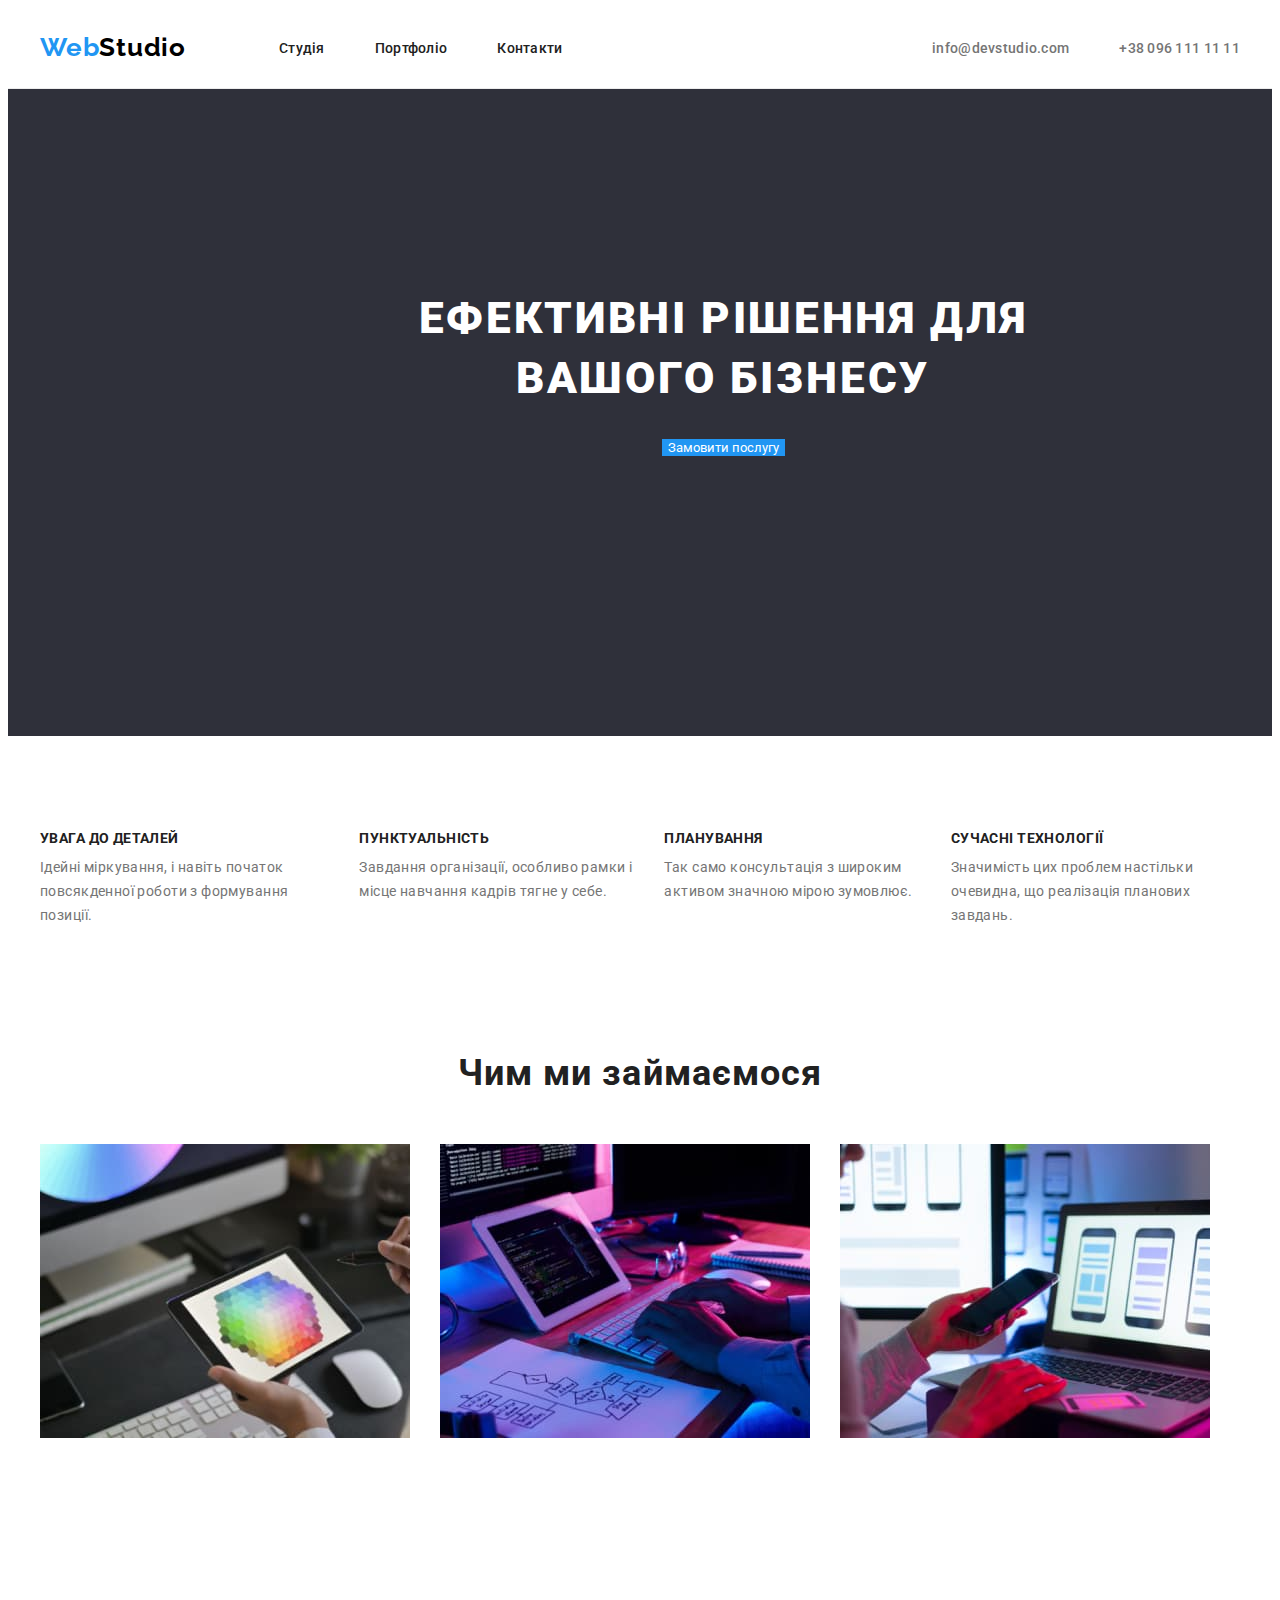
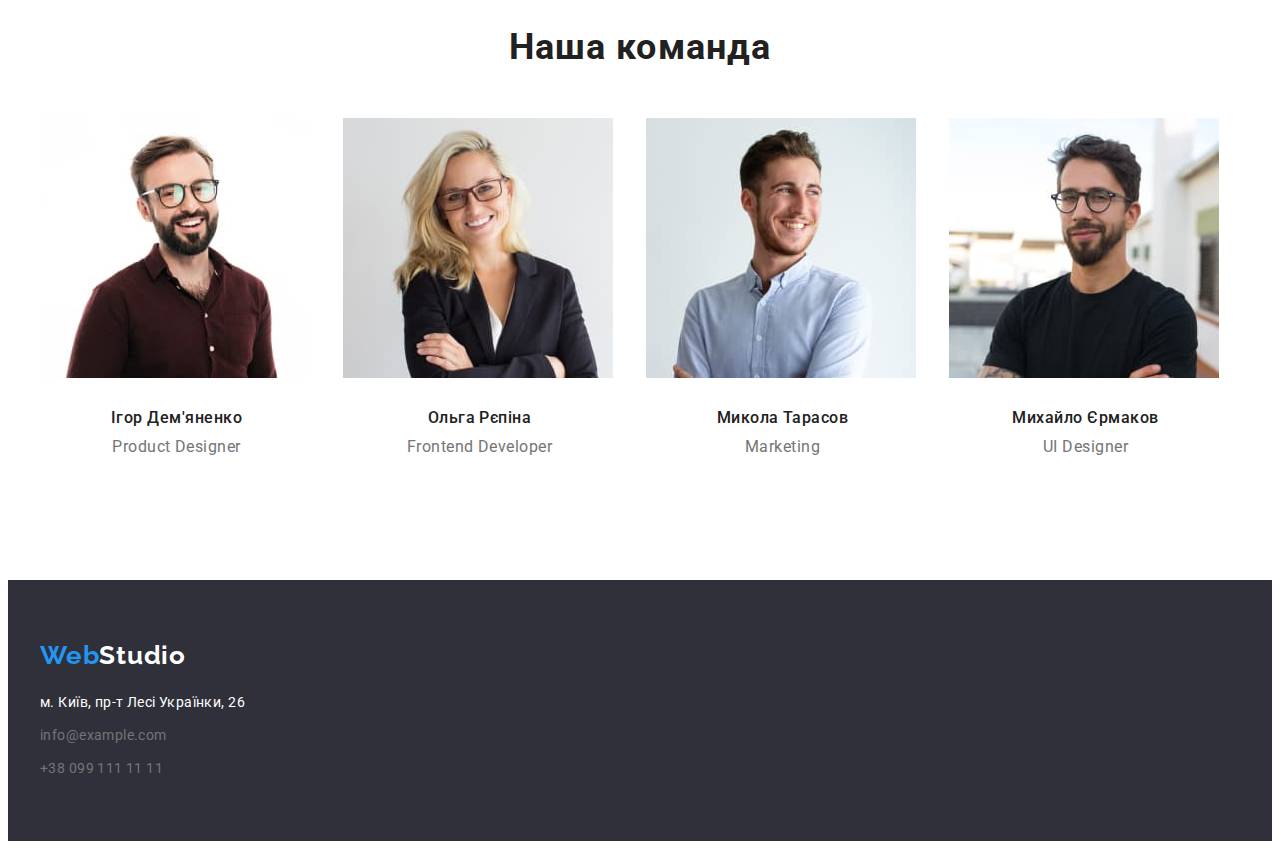
==== index.html @ 6ba7637a "css" ====
<!DOCTYPE html>
<html lang="ru">
  <head>
    <meta charset="UTF-8" />
    <meta http-equiv="X-UA-Compatible" content="IE=edge" />
    <meta name="viewport" content="width=device-width, initial-scale=1.0" />
    <link
      rel="stylesheet"
      href="https://cdnjs.cloudflare.com/ajax/libs/modern-normalize/1.1.0/modern-normalize.min.css"
      integrity="sha512-wpPYUAdjBVSE4KJnH1VR1HeZfpl1ub8YT/NKx4PuQ5NmX2tKuGu6U/JRp5y+Y8XG2tV+wKQpNHVUX03MfMFn9Q=="
      crossorigin="anonymous"
      referrerpolicy="no-referrer"
    />
    <link rel="preconnect" href="https://fonts.googleapis.com" />
    <link rel="preconnect" href="https://fonts.gstatic.com" crossorigin />
    <link
      href="https://fonts.googleapis.com/css2?family=Raleway:wght@700&family=Roboto:wght@400;500;700;900&display=swap"
      rel="stylesheet"
    />
    <link rel="stylesheet" href="./CSS/reset.css" />
    <link rel="stylesheet" href="./CSS/style.css" />
    <title lang="en">Studio</title>
  </head>
  <body>
    <header class="header">
      <div class="container header-container">
        <a class="header-logo link" href="/" lang="en"
          ><span class="header-web-logo">Web</span>Studio</a
        >
        <nav>
          <ul class="header-navigation-list list">
            <li class="header-navigation-item">
              <a class="header-navigation-link link" href="">Студія</a>
            </li>
            <li class="header-navigation-item">
              <a class="header-navigation-link link" href="portfolio.html">Портфоліо</a>
            </li>
            <li class="header-navigation-item">
              <a class="header-navigation-link link" href="">Контакти</a>
            </li>
          </ul>
        </nav>
        <ul class="header-address-list list">
          <li class="header-address-item">
            <a class="header-address-link link" href="mailto:info@devstudio.com"
              >info@devstudio.com</a
            >
          </li>
          <li class="header-address-item">
            <a class="header-address-link link" href="tel:+380961111111">+38 096 111 11 11</a>
          </li>
        </ul>
      </div>
    </header>
    <main>
      <section class="btn-section">
        <div class="container">
          <h1 class="btn-heading">Ефективні рішення для вашого бізнесу</h1>
          <input class="main-btn" type="button" value="Замовити послугу" />
        </div>
      </section>
      <section class="our-job">
        <div class="container">
          <ul class="benefits-list list">
            <li class="benefits-item">
              <h2 class="benefits-heading">Увага до деталей</h2>
              <p class="benefits-description">
                Ідейні міркування, і навіть початок повсякденної роботи з формування позиції.
              </p>
            </li>
            <li class="benefits-item">
              <h2 class="benefits-heading">Пунктуальність</h2>
              <p class="benefits-description">
                Завдання організації, особливо рамки і місце навчання кадрів тягне у себе.
              </p>
            </li>
            <li class="benefits-item">
              <h2 class="benefits-heading">Планування</h2>
              <p class="benefits-description">
                Так само консультація з широким активом значною мірою зумовлює.
              </p>
            </li>
            <li class="benefits-item">
              <h2 class="benefits-heading">Сучасні технології</h2>
              <p class="benefits-description">
                Значимість цих проблем настільки очевидна, що реалізація планових завдань.
              </p>
            </li>
          </ul>
          <h2 class="our-job-heading">Чим ми займаємося</h2>
          <ul class="our-job-list list">
            <li class="our-job-item">
              <img
                class="our-job-picture"
                src="./images/our-job-1.jpg"
                alt="печатает на планшете"
                width="370"
              />
            </li>
            <li class="our-job-item">
              <img
                class="our-job-picture"
                src="./images/our-job-2.jpg"
                alt="смартфон и ноутбук"
                width="370"
              />
            </li>
            <li class="our-job-item">
              <img
                class="our-job-picture"
                src="./images/our-job-3.jpg"
                alt="планшет с палитрой цветов"
                width="370"
              />
            </li>
          </ul>
        </div>
      </section>
      <section class="our-team">
        <div class="container">
          <h3 class="our-team-heading">Наша команда</h3>
          <ul class="our-team-list list">
            <li class="our-team-item">
              <div class="product-designer">
                <img
                  class="our-team-photo"
                  src="./images/igor-demyanenko.jpg"
                  alt="Игорь Демьяненко"
                  width="270"
                />
                <h4 class="our-team-name">Ігор Дем'яненко</h4>
                <p class="our-team-job-title" lang="en">Product Designer</p>
              </div>
            </li>
            <li class="our-team-item">
              <div class="frontend-developer">
                <img
                  class="our-team-photo"
                  src="./images/olga-repina.jpg"
                  alt="Ольга Репина"
                  width="270"
                />
                <h4 class="our-team-name">Ольга Рєпіна</h4>
                <p class="our-team-job-title" lang="en">Frontend Developer</p>
              </div>
            </li>
            <li class="our-team-item">
              <div class="marketing">
                <img
                  class="our-team-photo"
                  src="./images/nikolay-tarasov.jpg"
                  alt="Николай Тарасов"
                  width="270"
                />
                <h4 class="our-team-name">Микола Тарасов</h4>
                <p class="our-team-job-title" lang="en">Marketing</p>
              </div>
            </li>
            <li class="our-team-item">
              <div class="ui-designer">
                <img
                  class="our-team-photo"
                  src="./images/mihail-ermakov.jpg"
                  alt="Михаил Ермаков"
                  width="270"
                />
                <h4 class="our-team-name">Михайло Єрмаков</h4>
                <p class="our-team-job-title" lang="en">UI Designer</p>
              </div>
            </li>
          </ul>
        </div>
      </section>
    </main>
    <footer class="footer-address">
      <div class="container">
        <a class="footer-logo link" href="/"><span class="footer-web-logo">Web</span>Studio</a>
        <address class="foorer-address">
          <ul class="footer-address-list list">
            <li class="footer-address-item">
              <p class="address">м. Київ, пр-т Лесі Українки, 26</p>
            </li>
            <li class="footer-address-item">
              <p class="footer-address-description">info@example.com</p>
            </li>
            <li class="footer-address-item">
              <p class="footer-phone">+38 099 111 11 11</p>
            </li>
          </ul>
        </address>
      </div>
    </footer>
  </body>
</html>
---- CSS/style.css ----
:root {
    --main-header-color: #FFFFFF;
    --second-heading-color: #212121; 
    --description-color: #757575;
    --header-logo-color: #000000;
    --footer-logo-color: #FFFFFF; 
    --hover-color: #2196F3; 
    --footer-adress-color: #FFFFFF; 
    --web-logo: #2196F3;
    --service-btn-text: #FFFFFF; 
    --service-btn-color: #2196F3;
    --filter-btn-hover-text: #FFFFFF;
    --filter-btn-hover-color: #2196F3;
    --filter-btn-text: #212121;
}

p,
h1,
h2,
h3,
h4,
h5,
h6 {margin: 0;}

ul {margin: 0;
padding-left: 0;}

a {
    color: inherit;
}

body {font-family: "Roboto", "Raleway", sans-serif;
}

button input a {
    cursor: pointer;
}

.list {
    list-style: none;
    text-decoration: none;
}

.link {
    text-decoration: none;
}

.container {
    width: 1200px;
    margin: 0 auto;
    padding-left: 15px;
    padding-right: 15px;
    /* outline: 1px solid tomato; */
}


/* -------------- studio\portfolio header -------------- */

.header {
    padding-top: 24px;
    padding-bottom: 25px;
    border-bottom: 1px solid #ECECEC;
}

.header > .container { 
    display: flex;
    align-items: center;
}

.header-web-logo {
    color: var(--web-logo);
}

.header-logo {
    font-family: 'Raleway'; 
    font-weight: 700;
    font-size: 26px;
    line-height: 1.2;
    letter-spacing: 0.03em;
    color: var(--header-logo-color);
    margin-right: 93px;
}

.header-navigation-list {
    display: flex;
    gap: 50px;
}

.header-navigation-link:hover,
.header-navigation-link:focus {
    color: var(--hover-color)
}
.header-navigation-link {
    font-weight: 500;
    font-size: 14px;
    line-height: 1.15;
    letter-spacing: 0.02em;
    color: var(--second-heading-color);
}

.header-address-list {
    display: flex;
    gap: 50px;
    margin-left: auto;
}

.header-address-link:hover,
.header-address-link:focus {
    color: var(--hover-color)
}
.header-address-link {
    font-weight: 500;
    font-size: 14px;
    line-height: 1.15;
    letter-spacing: 0.02em;
    color: var(--description-color)
}


/* -------------- studio-main -------------- */

.btn-section {
    background-color: #2F303A;
    padding: 200px 100px 280px 100px;
}

.btn-section > .container { 
    display: flex;
    flex-direction: column;
    align-items: center;
}

.btn-heading {
    font-weight: 900;
    font-size: 44px;
    line-height: 1.36;
    text-align: center;
    letter-spacing: 0.06em;
    text-transform: uppercase;
    color: var(--main-header-color);
    margin-bottom: 30px;
    max-width: 700px;
}

.main-btn {
    font-family: 'roboto';
    color: var(--service-btn-text);
    background-color: var(--service-btn-color);
    border: none;
}

.our-job {
    padding-top: 94px;
    padding-bottom: 94px;
}

.benefits-list {
    margin-bottom: 94px;
    display: flex;
    gap: 30px;
}

.benefits-heading {
    font-weight: 700;
    font-size: 14px;
    line-height: 1.15;
    letter-spacing: 0.03em;
    text-transform: uppercase;
    color: var(--second-heading-color);
    margin-bottom: 10px;
}

.benefits-description {
    font-weight: 400;
    font-size: 14px;
    line-height: 1.71;
    letter-spacing: 0.03em;
    color: var(--description-color);
    margin-bottom: 30px;
}


.our-job-heading {
    font-weight: 700;
    font-size: 36px;
    line-height: 1.17;
    text-align: center;
    letter-spacing: 0.03em;
    color: var(--second-heading-color);
    margin-bottom: 50px;
}

.our-job-list {
    display: flex;
    gap: 30px;
    
}

.our-team { 
    padding-top: 94px;
    padding-bottom: 94px;
}

.our-team-item {
    width: 273px;
    height: 368px;
    /* border: 1px solid black; */
}

.our-team-heading {
    font-weight: 700;
    font-size: 36px;
    line-height: 1.17;
    text-align: center;
    letter-spacing: 0.03em;
    color: var(--second-heading-color);
}

.our-team-list {
    margin-top: 50px;
    display: flex;
    gap: 30px;
}

.product-designer {

}

.frontend-developer {

}

.ui-designer {

}

.marketing {

}

.our-team-name {
    font-weight: 500;
    font-size: 16px;
    line-height: 1.19;
    text-align: center;
    letter-spacing: 0.03em;
    color: var(--second-heading-color);
    margin-top: 30px;
    margin-bottom: 10px;
}

.our-team-job-title {
    font-weight: 400;
    font-size: 16px;
    line-height: 1.19;
    text-align: center;
    letter-spacing: 0.03em;
    color: var(--description-color);
}


/* -------------- portfolio main -------------- */

.main-filter { 
    padding-top: 94px;
    padding-bottom: 94px;
}

.filter-btn:hover,
.filter-btn:focus {
    color: var(--filter-btn-hover-text);
    background-color: var(--filter-btn-hover-color);
}

.filter-list {
    margin-bottom: 50px;
    display: flex;
    gap: 8px;
    justify-content: center;
}

.filter-btn {
    font-family: 'roboto';
    font-weight: 500;
    font-size: 16px;
    line-height: 1.62;
    text-align: center;
    letter-spacing: 0.03em;
    border: none;
    background: none;
}


.example-list {
    display: flex;
    flex-wrap: wrap;
    row-gap: 30px;
    column-gap: 30px;
}

.card {
/* border: 1px solid black; */
} 

.example-item { 
    width: 370px;
    height: 404px;
    /* border: 1px solid black; */
}

.example-title {
    font-weight: 700;
    font-size: 18px;
    line-height: 2.0;
    letter-spacing: 0.06em;
    color: var(--second-heading-color);
    margin-top: 20px;
    margin-bottom: 4px;
}

.example-description {
    font-weight: 400;
    font-size: 16px;
    line-height: 1.88;
    letter-spacing: 0.03em;
    color: var(--description-color);
    margin-bottom: 114px;
}

/* -------------- studio/porfolio footer -------------- */
.footer-address {
    background-color: #2F303A;
    padding-top: 60px;
    padding-bottom: 60px;
}

.footer-web-logo {
    color: var(--web-logo);
}


.footer-logo {
    font-family: 'Raleway';
    font-weight: 700;
    font-size: 26px;
    margin-bottom: 20px;
    line-height: 1.2;
    letter-spacing: 0.03em;
    color: var(--footer-logo-color);
}

.footer-address-list {
    gap: 9px;
}

.address {
    font-weight: 400;
    font-size: 14px;
    font-style: normal;
    line-height: 1.71;
    letter-spacing: 0.03em;
    color: var(--footer-adress-color);
    margin-bottom: 9px;
}

.footer-address-description {
    font-family: 'Roboto';
    font-style: normal;
    font-weight: 400;
    font-size: 14px;
    line-height: 1.71;
    letter-spacing: 0.03em;
    color: var(--description-color);
    margin-bottom: 9px;
}


.footer-phone {
        font-family: 'Roboto';
            font-style: normal;
            font-weight: 400;
            font-size: 14px;
            line-height: 1.71;
            letter-spacing: 0.03em;
            color: var(--description-color);
}
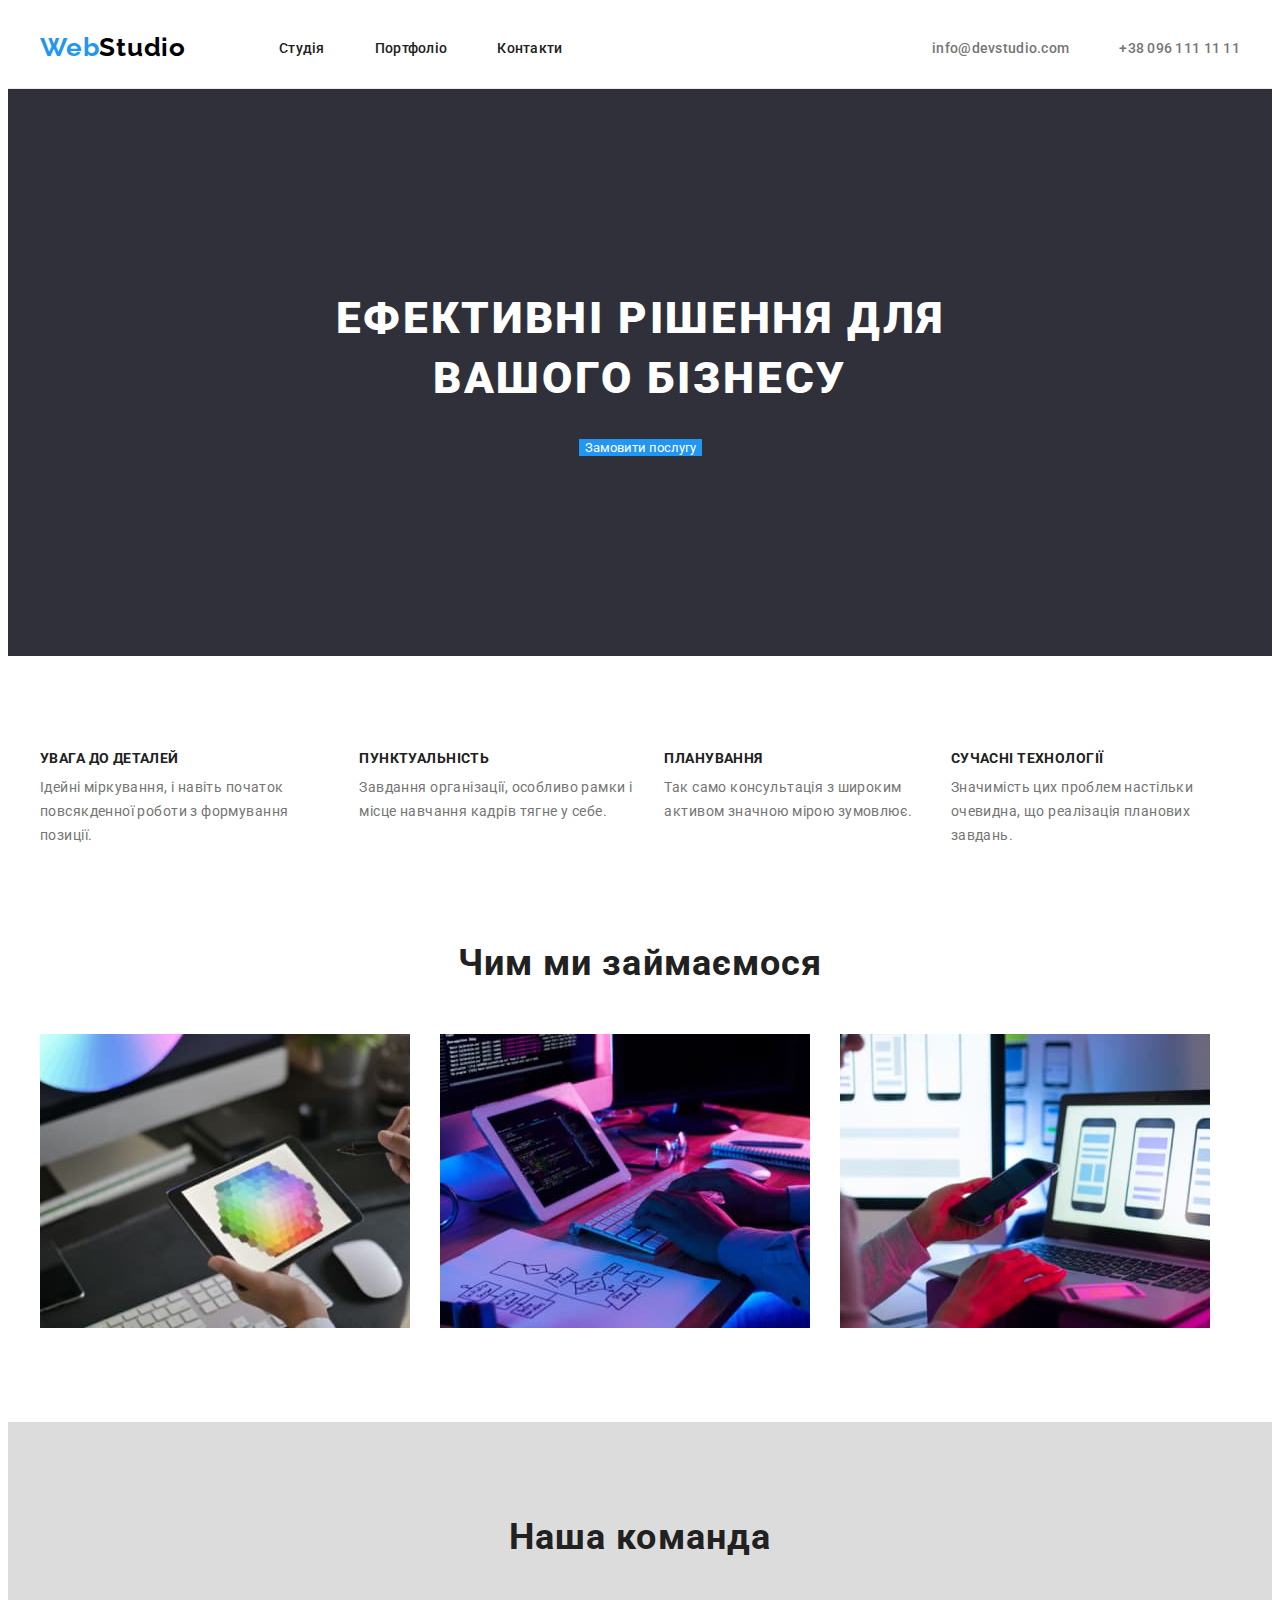
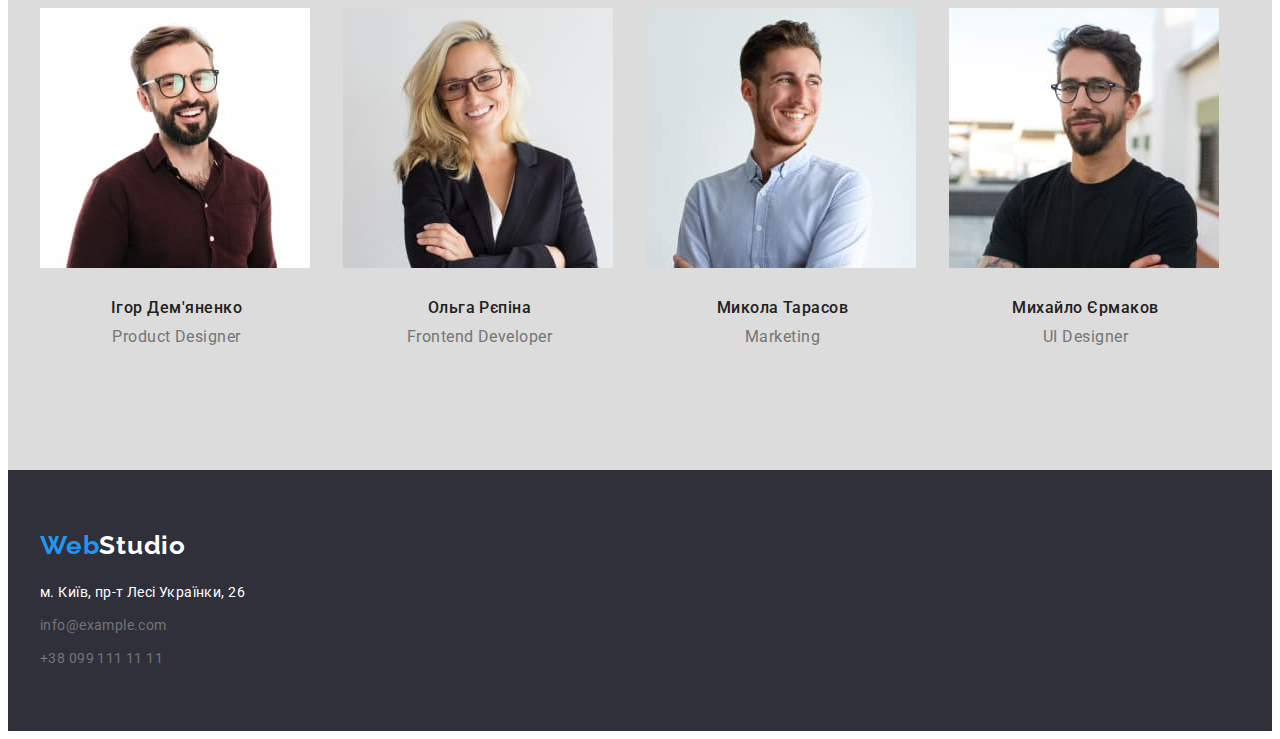
==== commit 0e54039e: "Done" ====
--- a/index.html
+++ b/index.html
@@ -24,13 +24,13 @@
   <body>
     <header class="header">
       <div class="container header-container">
-        <a class="header-logo link" href="/" lang="en"
-          ><span class="header-web-logo">Web</span>Studio</a
-        >
-        <nav>
+        <nav class="haeder-navigation">
+        <a class="header-logo link" href="index.html" lang="en"
+          ><span class="header-web-logo">Web</span>Studio
+        </a>
           <ul class="header-navigation-list list">
             <li class="header-navigation-item">
-              <a class="header-navigation-link link" href="">Студія</a>
+              <a class="header-navigation-link link" href="index.html">Студія</a>
             </li>
             <li class="header-navigation-item">
               <a class="header-navigation-link link" href="portfolio.html">Портфоліо</a>
@@ -56,10 +56,10 @@
       <section class="btn-section">
         <div class="container">
           <h1 class="btn-heading">Ефективні рішення для вашого бізнесу</h1>
-          <input class="main-btn" type="button" value="Замовити послугу" />
+          <button class="main-btn" type="button">Замовити послугу </button>
         </div>
       </section>
-      <section class="our-job">
+      <section class="our-benefits">
         <div class="container">
           <ul class="benefits-list list">
             <li class="benefits-item">
@@ -87,41 +87,43 @@
               </p>
             </li>
           </ul>
-          <h2 class="our-job-heading">Чим ми займаємося</h2>
-          <ul class="our-job-list list">
-            <li class="our-job-item">
-              <img
-                class="our-job-picture"
-                src="./images/our-job-1.jpg"
-                alt="печатает на планшете"
-                width="370"
-              />
-            </li>
-            <li class="our-job-item">
-              <img
-                class="our-job-picture"
-                src="./images/our-job-2.jpg"
-                alt="смартфон и ноутбук"
-                width="370"
-              />
-            </li>
-            <li class="our-job-item">
-              <img
-                class="our-job-picture"
-                src="./images/our-job-3.jpg"
-                alt="планшет с палитрой цветов"
-                width="370"
-              />
-            </li>
-          </ul>
         </div>
       </section>
+      <section class="our-job">
+      <div class="container"> 
+      <h2 class="our-job-heading">Чим ми займаємося</h2>
+      <ul class="our-job-list list">
+        <li class="our-job-item">
+          <img
+            class="our-job-picture"
+            src="./images/our-job-1.jpg"
+            alt="печатает на планшете"
+            width="370"
+          />
+        </li>
+        <li class="our-job-item">
+          <img
+            class="our-job-picture"
+            src="./images/our-job-2.jpg"
+            alt="смартфон и ноутбук"
+            width="370"
+          />
+        </li>
+        <li class="our-job-item">
+          <img
+            class="our-job-picture"
+            src="./images/our-job-3.jpg"
+            alt="планшет с палитрой цветов"
+            width="370"/>
+        </li>
+      </ul>
+      </section>
+    </div>
       <section class="our-team">
         <div class="container">
           <h3 class="our-team-heading">Наша команда</h3>
           <ul class="our-team-list list">
             <li class="our-team-item">
-              <div class="product-designer">
                 <img
                   class="our-team-photo"
                   src="./images/igor-demyanenko.jpg"
@@ -130,10 +132,8 @@
                 />
                 <h4 class="our-team-name">Ігор Дем'яненко</h4>
                 <p class="our-team-job-title" lang="en">Product Designer</p>
-              </div>
             </li>
             <li class="our-team-item">
-              <div class="frontend-developer">
                 <img
                   class="our-team-photo"
                   src="./images/olga-repina.jpg"
@@ -142,10 +142,8 @@
                 />
                 <h4 class="our-team-name">Ольга Рєпіна</h4>
                 <p class="our-team-job-title" lang="en">Frontend Developer</p>
-              </div>
             </li>
             <li class="our-team-item">
-              <div class="marketing">
                 <img
                   class="our-team-photo"
                   src="./images/nikolay-tarasov.jpg"
@@ -154,10 +152,8 @@
                 />
                 <h4 class="our-team-name">Микола Тарасов</h4>
                 <p class="our-team-job-title" lang="en">Marketing</p>
-              </div>
             </li>
             <li class="our-team-item">
-              <div class="ui-designer">
                 <img
                   class="our-team-photo"
                   src="./images/mihail-ermakov.jpg"
@@ -166,7 +162,6 @@
                 />
                 <h4 class="our-team-name">Михайло Єрмаков</h4>
                 <p class="our-team-job-title" lang="en">UI Designer</p>
-              </div>
             </li>
           </ul>
         </div>
--- a/CSS/style.css
+++ b/CSS/style.css
@@ -1,13 +1,13 @@
 :root {
     --main-header-color: #FFFFFF;
-    --second-heading-color: #212121; 
+    --second-heading-color: #212121;
     --description-color: #757575;
     --header-logo-color: #000000;
-    --footer-logo-color: #FFFFFF; 
-    --hover-color: #2196F3; 
-    --footer-adress-color: #FFFFFF; 
+    --footer-logo-color: #FFFFFF;
+    --hover-color: #2196F3;
+    --footer-adress-color: #FFFFFF;
     --web-logo: #2196F3;
-    --service-btn-text: #FFFFFF; 
+    --service-btn-text: #FFFFFF;
     --service-btn-color: #2196F3;
     --filter-btn-hover-text: #FFFFFF;
     --filter-btn-hover-color: #2196F3;
@@ -20,16 +20,21 @@
 h3,
 h4,
 h5,
-h6 {margin: 0;}
-
-ul {margin: 0;
-padding-left: 0;}
+h6 {
+    margin: 0;
+}
+
+ul {
+    margin: 0;
+    padding-left: 0;
+}
 
 a {
     color: inherit;
 }
 
-body {font-family: "Roboto", "Raleway", sans-serif;
+body {
+    font-family: "Roboto", "Raleway", sans-serif;
 }
 
 button input a {
@@ -62,17 +67,21 @@
     border-bottom: 1px solid #ECECEC;
 }
 
-.header > .container { 
+.header>.container {
     display: flex;
     align-items: center;
 }
 
+.haeder-navigation {
+    display: flex;
+    align-items: center;
+}
 .header-web-logo {
     color: var(--web-logo);
 }
 
 .header-logo {
-    font-family: 'Raleway'; 
+    font-family: 'Raleway';
     font-weight: 700;
     font-size: 26px;
     line-height: 1.2;
@@ -90,6 +99,7 @@
 .header-navigation-link:focus {
     color: var(--hover-color)
 }
+
 .header-navigation-link {
     font-weight: 500;
     font-size: 14px;
@@ -108,6 +118,7 @@
 .header-address-link:focus {
     color: var(--hover-color)
 }
+
 .header-address-link {
     font-weight: 500;
     font-size: 14px;
@@ -121,10 +132,10 @@
 
 .btn-section {
     background-color: #2F303A;
-    padding: 200px 100px 280px 100px;
-}
-
-.btn-section > .container { 
+    padding: 200px 0;
+}
+
+.btn-section>.container {
     display: flex;
     flex-direction: column;
     align-items: center;
@@ -149,13 +160,12 @@
     border: none;
 }
 
-.our-job {
+.our-benefits {
     padding-top: 94px;
     padding-bottom: 94px;
 }
 
 .benefits-list {
-    margin-bottom: 94px;
     display: flex;
     gap: 30px;
 }
@@ -176,9 +186,11 @@
     line-height: 1.71;
     letter-spacing: 0.03em;
     color: var(--description-color);
-    margin-bottom: 30px;
-}
-
+}
+
+.our-job {
+    padding-bottom: 94px;
+}
 
 .our-job-heading {
     font-weight: 700;
@@ -193,17 +205,16 @@
 .our-job-list {
     display: flex;
     gap: 30px;
-    
-}
-
-.our-team { 
+
+}
+
+.our-team {
     padding-top: 94px;
     padding-bottom: 94px;
 }
 
 .our-team-item {
     width: 273px;
-    height: 368px;
     /* border: 1px solid black; */
 }
 
@@ -214,29 +225,26 @@
     text-align: center;
     letter-spacing: 0.03em;
     color: var(--second-heading-color);
+    margin-bottom: 50px;
 }
 
 .our-team-list {
-    margin-top: 50px;
     display: flex;
     gap: 30px;
 }
 
-.product-designer {
-
-}
-
-.frontend-developer {
-
-}
-
-.ui-designer {
-
-}
-
-.marketing {
-
-}
+.product-designer {}
+
+.frontend-developer {}
+
+.ui-designer {}
+
+.marketing {}
+
+.our-team {
+background-color:gainsboro;
+}
+
 
 .our-team-name {
     font-weight: 500;
@@ -245,7 +253,7 @@
     text-align: center;
     letter-spacing: 0.03em;
     color: var(--second-heading-color);
-    margin-top: 30px;
+    padding-top: 30px;
     margin-bottom: 10px;
 }
 
@@ -256,12 +264,13 @@
     text-align: center;
     letter-spacing: 0.03em;
     color: var(--description-color);
+    padding-bottom: 30px;
 }
 
 
 /* -------------- portfolio main -------------- */
 
-.main-filter { 
+.main-filter {
     padding-top: 94px;
     padding-bottom: 94px;
 }
@@ -299,13 +308,18 @@
 }
 
 .card {
-/* border: 1px solid black; */
-} 
-
-.example-item { 
+    /* border: 1px solid black; */
+}
+
+.example-item {
     width: 370px;
-    height: 404px;
     /* border: 1px solid black; */
+}
+
+.description {
+    padding-top: 20px;
+    padding-bottom: 20px;
+
 }
 
 .example-title {
@@ -314,7 +328,6 @@
     line-height: 2.0;
     letter-spacing: 0.06em;
     color: var(--second-heading-color);
-    margin-top: 20px;
     margin-bottom: 4px;
 }
 
@@ -324,7 +337,6 @@
     line-height: 1.88;
     letter-spacing: 0.03em;
     color: var(--description-color);
-    margin-bottom: 114px;
 }
 
 /* -------------- studio/porfolio footer -------------- */
@@ -376,11 +388,11 @@
 
 
 .footer-phone {
-        font-family: 'Roboto';
-            font-style: normal;
-            font-weight: 400;
-            font-size: 14px;
-            line-height: 1.71;
-            letter-spacing: 0.03em;
-            color: var(--description-color);
+    font-family: 'Roboto';
+    font-style: normal;
+    font-weight: 400;
+    font-size: 14px;
+    line-height: 1.71;
+    letter-spacing: 0.03em;
+    color: var(--description-color);
 }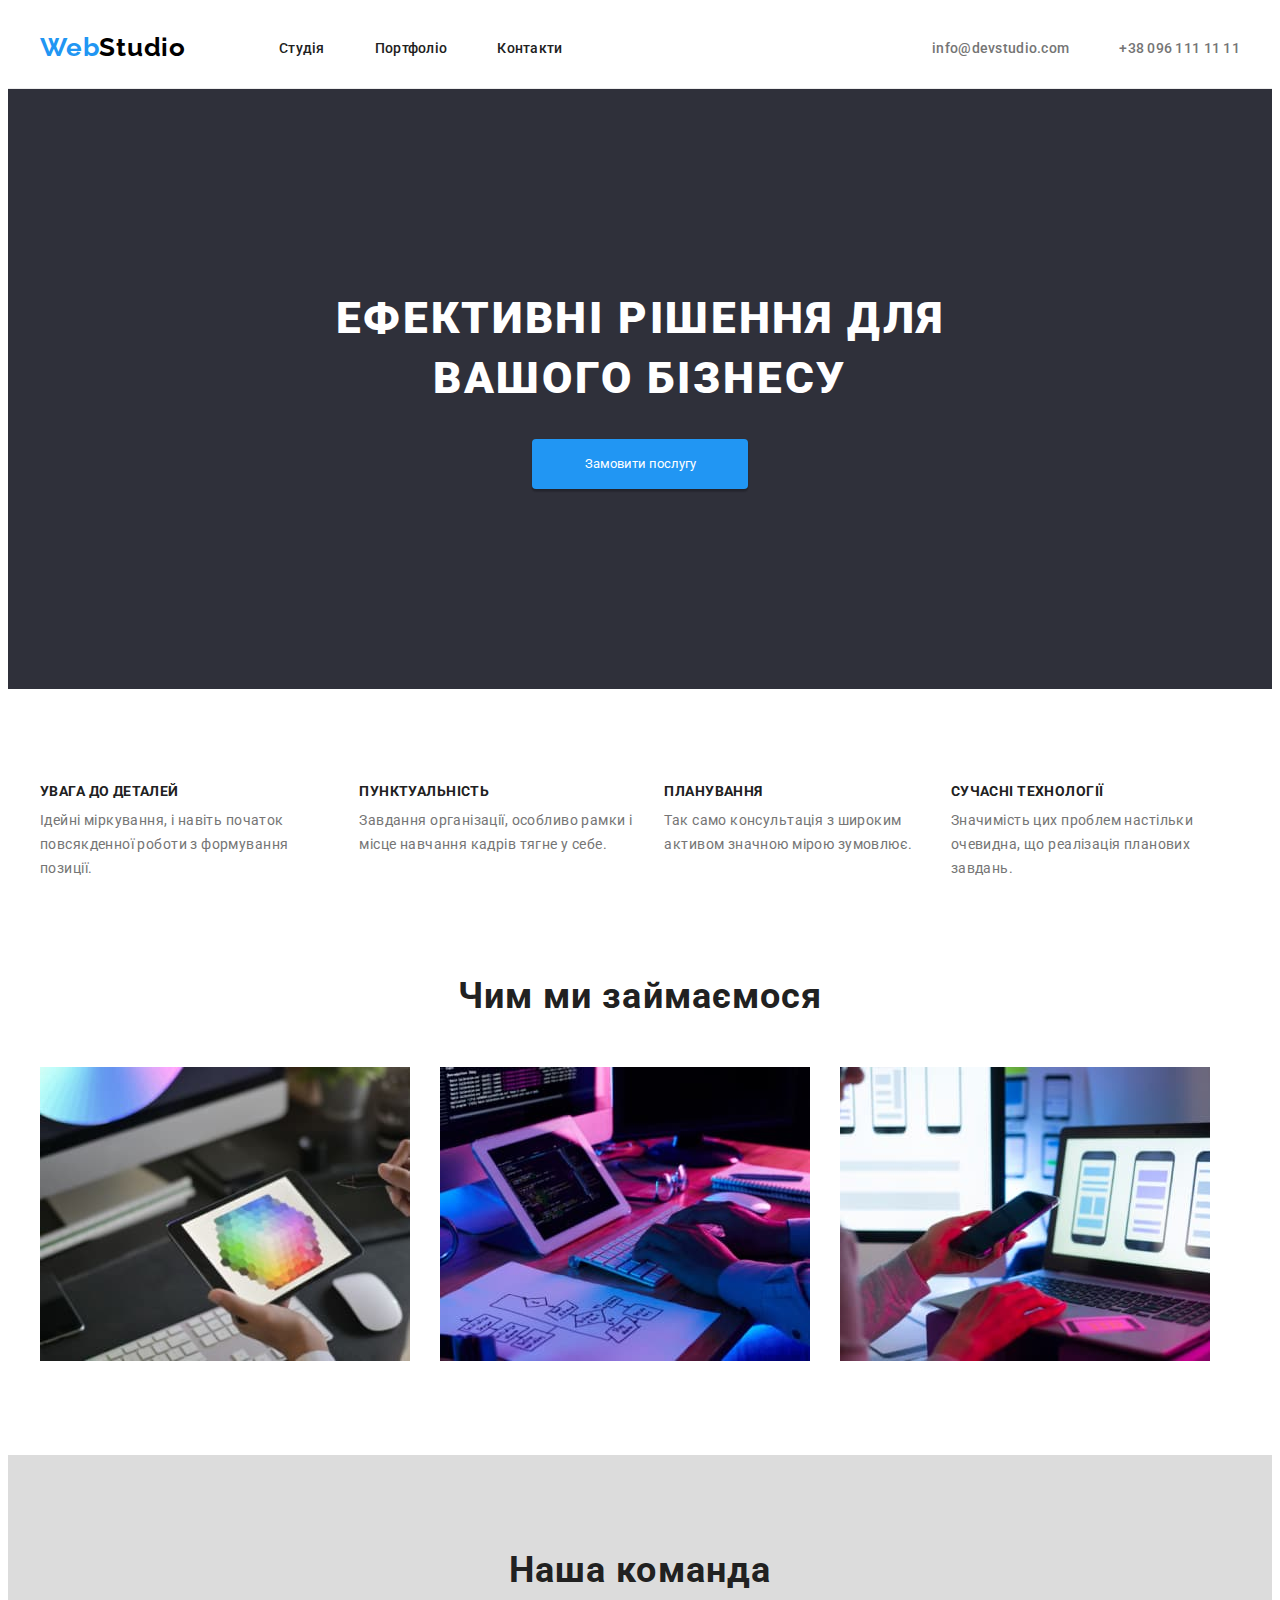
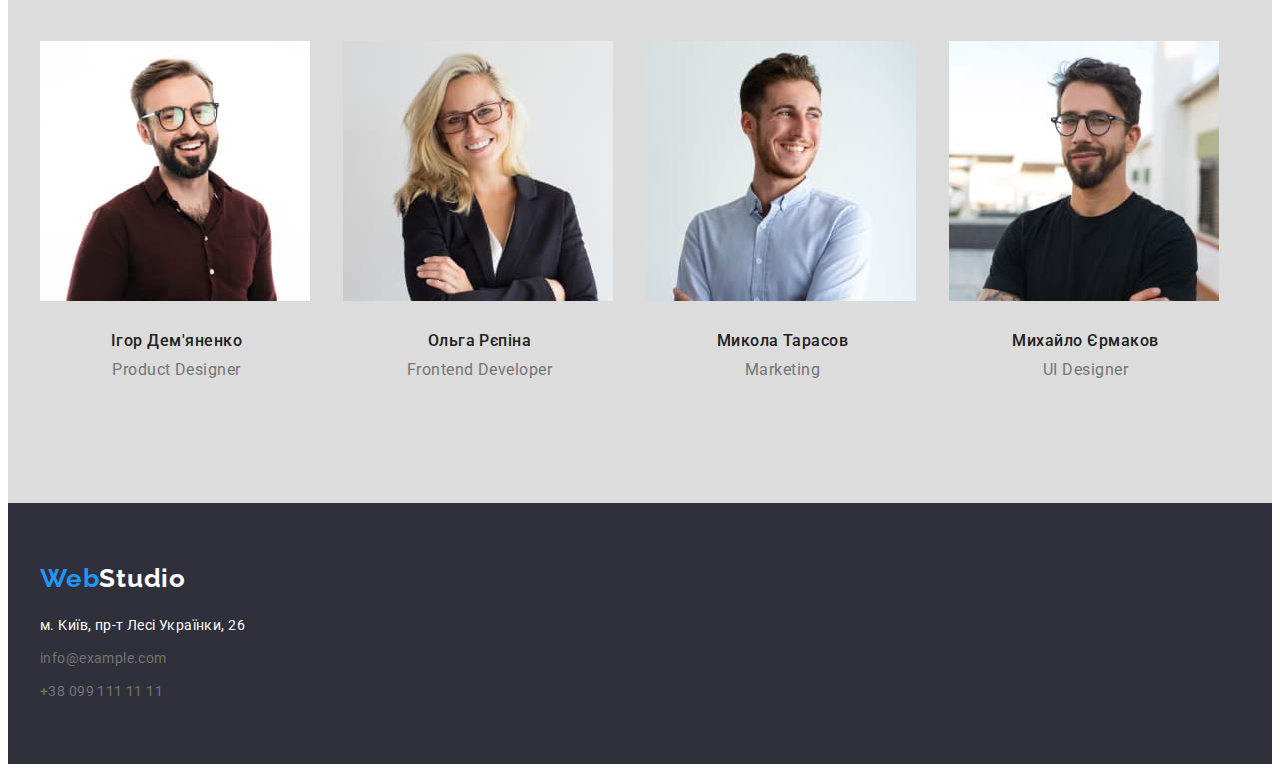
==== commit 64ecdf7b: "d fin" ====
--- a/index.html
+++ b/index.html
@@ -169,7 +169,7 @@
     </main>
     <footer class="footer-address">
       <div class="container">
-        <a class="footer-logo link" href="/"><span class="footer-web-logo">Web</span>Studio</a>
+        <a class="footer-logo link" href="index.html"><span class="footer-web-logo">Web</span>Studio</a>
         <address class="foorer-address">
           <ul class="footer-address-list list">
             <li class="footer-address-item">
--- a/CSS/style.css
+++ b/CSS/style.css
@@ -158,6 +158,10 @@
     color: var(--service-btn-text);
     background-color: var(--service-btn-color);
     border: none;
+    width: 216px;
+    height: 50px;
+    box-shadow: 0px 3px 1px rgba(0, 0, 0, 0.1), 0px 1px 2px rgba(0, 0, 0, 0.08), 0px 2px 2px rgba(0, 0, 0, 0.12);
+    border-radius: 4px;
 }
 
 .our-benefits {
@@ -275,18 +279,23 @@
     padding-bottom: 94px;
 }
 
+.filter-list {
+    margin-bottom: 56px;
+    display: flex;
+    gap: 8px;
+    justify-content: center;
+    height: 34px;
+}
+
 .filter-btn:hover,
 .filter-btn:focus {
     color: var(--filter-btn-hover-text);
     background-color: var(--filter-btn-hover-color);
-}
-
-.filter-list {
-    margin-bottom: 50px;
-    display: flex;
-    gap: 8px;
-    justify-content: center;
-}
+    height: 38px;
+    box-shadow: 0px 3px 1px rgba(0, 0, 0, 0.1), 0px 1px 2px rgba(0, 0, 0, 0.08), 0px 2px 2px rgba(0, 0, 0, 0.12);
+    border-radius: 4px;
+}
+
 
 .filter-btn {
     font-family: 'roboto';
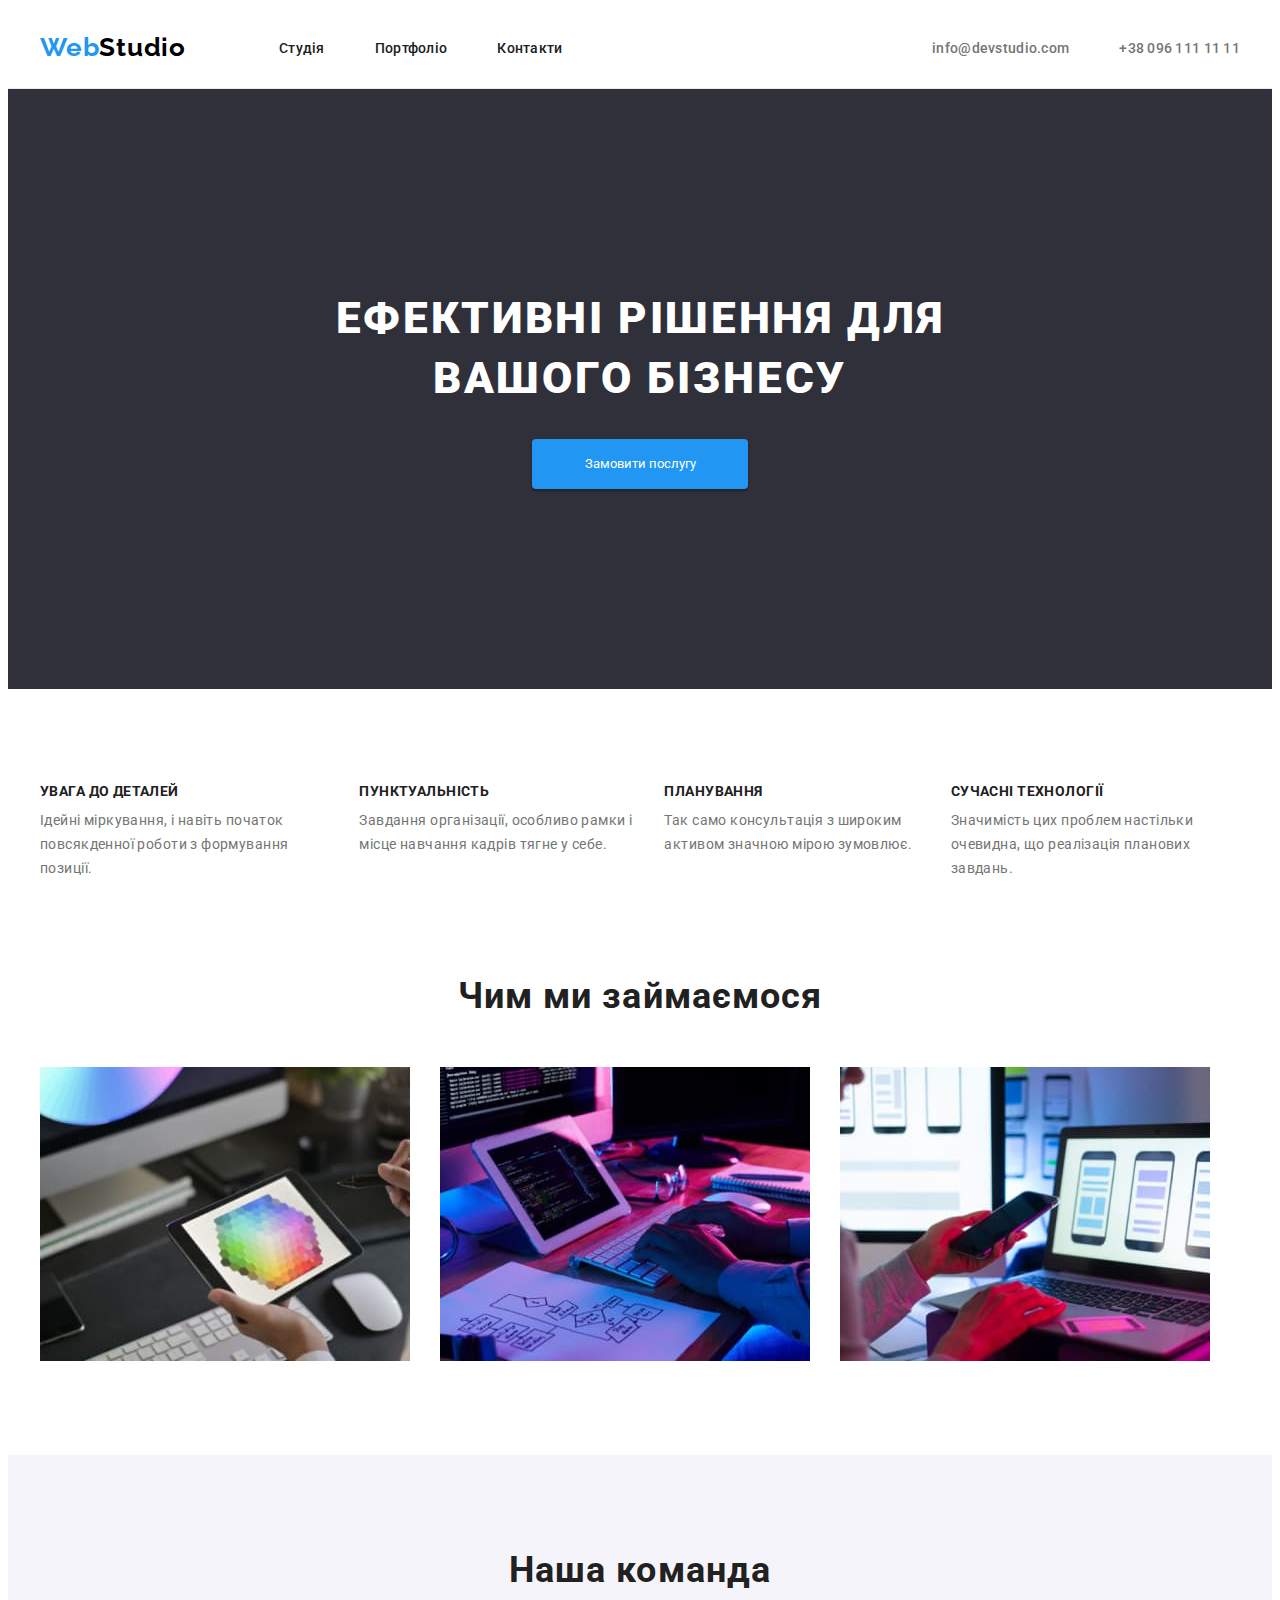
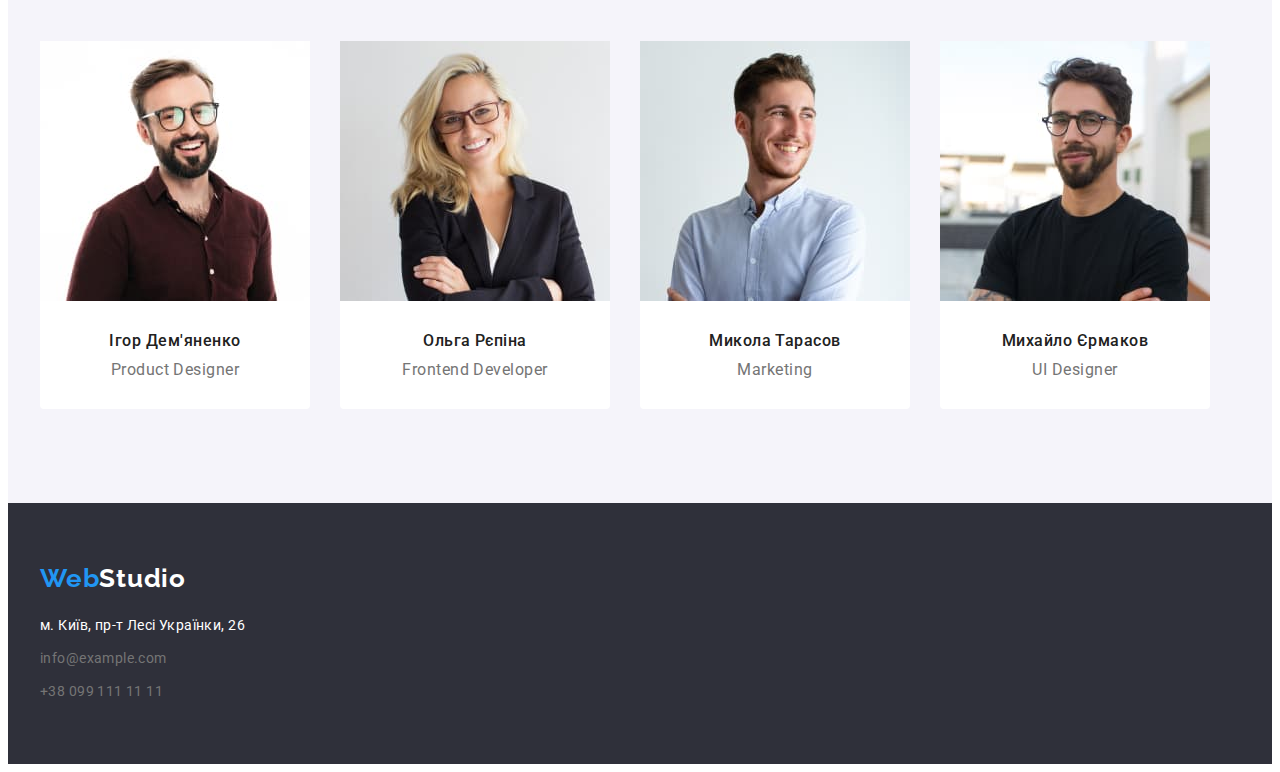
==== commit 7d51c260: "finish" ====
--- a/index.html
+++ b/index.html
@@ -1,5 +1,5 @@
 <!DOCTYPE html>
-<html lang="ru">
+<html lang="uk">
   <head>
     <meta charset="UTF-8" />
     <meta http-equiv="X-UA-Compatible" content="IE=edge" />
--- a/CSS/style.css
+++ b/CSS/style.css
@@ -215,11 +215,14 @@
 .our-team {
     padding-top: 94px;
     padding-bottom: 94px;
+    background-color: #F5F4FA;
+
 }
 
 .our-team-item {
-    width: 273px;
-    /* border: 1px solid black; */
+    width: 270px;
+    border-radius: 0px 0px 4px 4px;
+    background-color: #fff;
 }
 
 .our-team-heading {
@@ -245,9 +248,6 @@
 
 .marketing {}
 
-.our-team {
-background-color:gainsboro;
-}
 
 
 .our-team-name {
@@ -280,20 +280,17 @@
 }
 
 .filter-list {
-    margin-bottom: 56px;
+    margin-bottom: 50px;
     display: flex;
     gap: 8px;
     justify-content: center;
-    height: 34px;
 }
 
 .filter-btn:hover,
 .filter-btn:focus {
     color: var(--filter-btn-hover-text);
     background-color: var(--filter-btn-hover-color);
-    height: 38px;
     box-shadow: 0px 3px 1px rgba(0, 0, 0, 0.1), 0px 1px 2px rgba(0, 0, 0, 0.08), 0px 2px 2px rgba(0, 0, 0, 0.12);
-    border-radius: 4px;
 }
 
 
@@ -306,6 +303,10 @@
     letter-spacing: 0.03em;
     border: none;
     background: none;
+    background-color: #F5F4FA;
+    padding: 6px 22px;
+    border-radius: 4px;
+    cursor: pointer;
 }
 
 
@@ -326,9 +327,10 @@
 }
 
 .description {
-    padding-top: 20px;
-    padding-bottom: 20px;
-
+padding: 20px 24px;
+border-left: 1px solid #EEEEEE;
+border-right: 1px solid #EEEEEE;
+border-bottom: 1px solid #EEEEEE;
 }
 
 .example-title {
